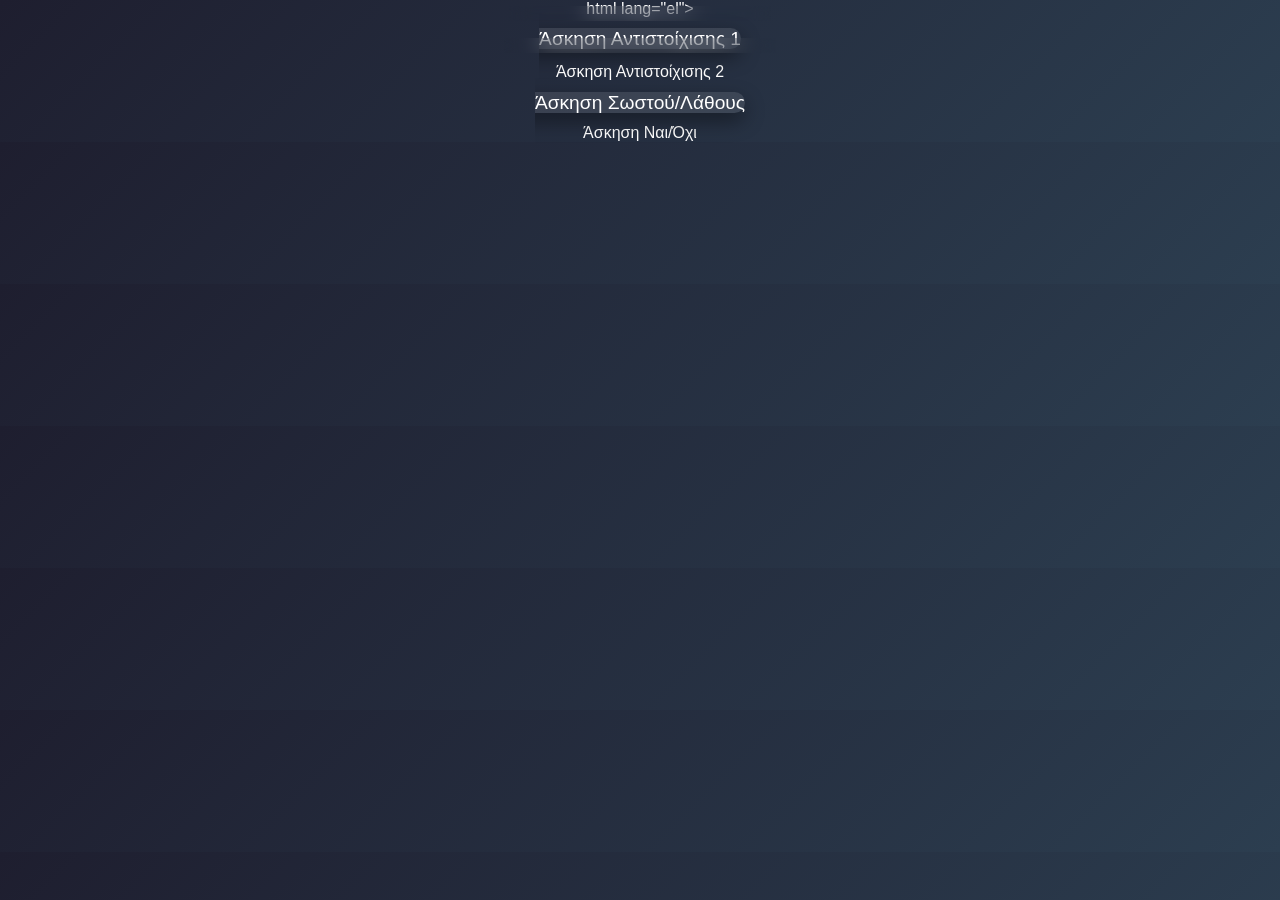
==== index.html @ 5ff459e4 "Add files via upload" ====
<!DOCTYPE html>
<html lang="el">
<head>
	<meta charset="UTF-8">
	<meta name="vierport" content="width=device-width", initial-scake="1.0">
	<title> Ασκήσεις Μαθήματος </title>

	<style>
		body {
			margin: 0;
			font-family: Arial, sans-serif;
			background: linear-gradient(135deg, #1e1e2f, #2c3e50);
			color: white;
			text-align: center;
		}

		header {
			padding: 30px;
			font-size: 2.5em;
			font-weight: bold;
			background: rgba(0,0,0,0.3);
			box-shadow: 0 4px 10px rgba(0,0,0,0.4);
		}

		.container {
			margin-top: 80px;
		}

		.card {
			border-radius: 15px;
			background: rgba(255,255,255,0.1);
			backdrop-filter: blur(10px);
			transition: 0.3s;
			text-decoration: none;
			color: white;
			font-size: 1.2em;
			box-shadow: 0 8px 20px rgba(0,0,0,0.4);
		}

		.card:hover {
			transform: svale(1.05);
			background: rgba(160, 59, 59, 0.2);
		}

		.icon {
			font-size: 2.5em;
			display: block;
			margin-bottom: 10px;
		}

		footer {
			position: fixed;
			bottom: 10px;
			width: 100%;
			font-size: 0.9em;
			opacity: 0.7;
		}
	</style>
</head>

<html>
html lang="el">
<body>

<div class=":container">
	<a href="Match_Exersise_1.htm" class="card">
		<span class="icon"></span>
		Άσκηση Αντιστοίχισης 1
	</a>

	<a href="Match_Exersise_2.htm" class="card"></a>
		<span class="icon"></span>
		Άσκηση Αντιστοίχισης 2
	</a>

	<a href="Askisi_Swsto_Lathos.htm" class="card">
		<span class="icon"></span>
		Άσκηση Σωστού/Λάθους
	</a>

	<a href="Askisi_1.4.htm" class="card"></a>
		<span class="icon"></span>
		Άσκηση Ναι/Όχι
	</a>

<footer>
</footer>

</div>

</body>

</html>
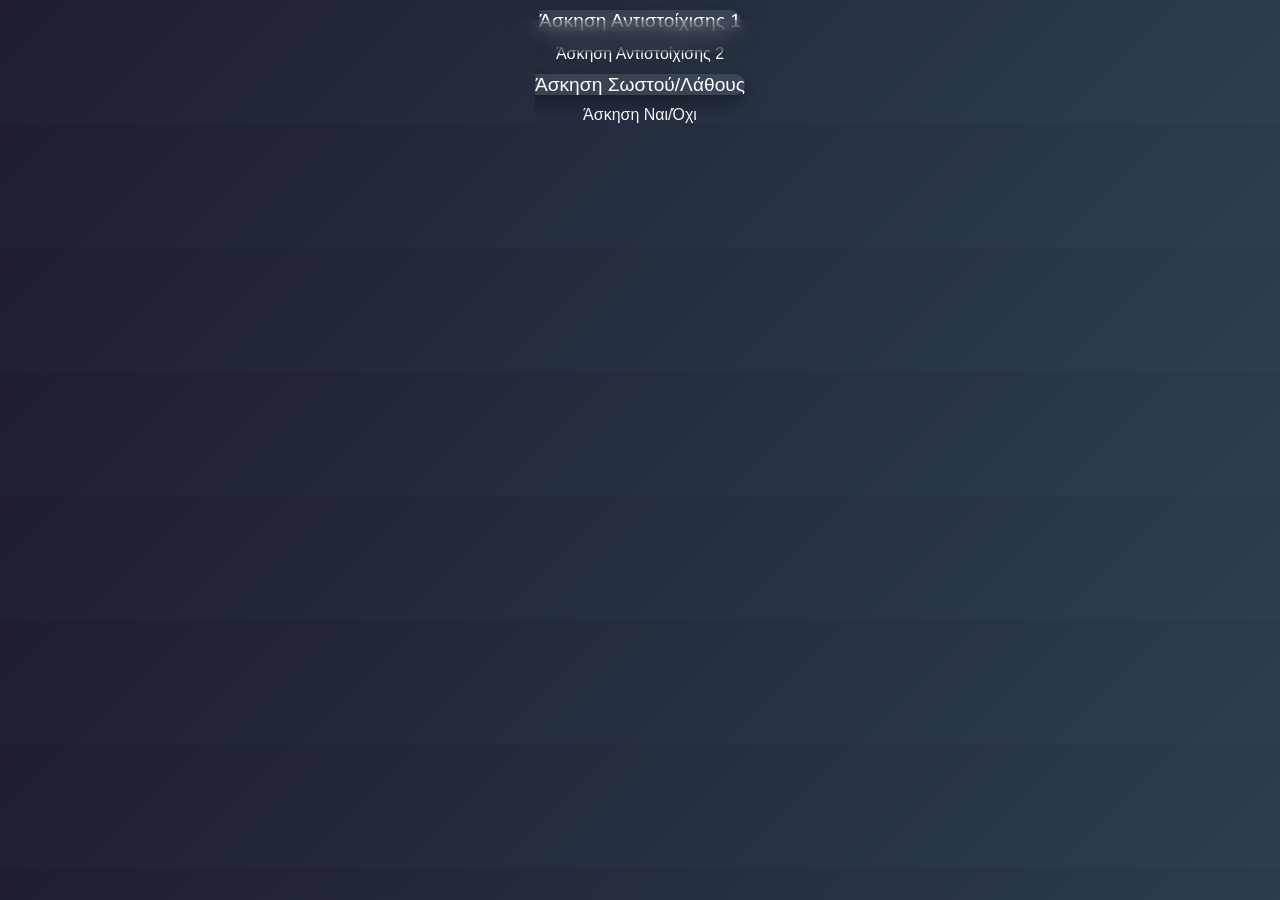
==== commit 3ae6c3fe: "Update index.html" ====
--- a/index.html
+++ b/index.html
@@ -59,26 +59,26 @@
 </head>
 
 <html>
-html lang="el">
+<html lang="el">
 <body>
 
 <div class=":container">
-	<a href="Match_Exersise_1.htm" class="card">
+	<a href="match_exersise_1.htm" class="card">
 		<span class="icon"></span>
 		Άσκηση Αντιστοίχισης 1
 	</a>
 
-	<a href="Match_Exersise_2.htm" class="card"></a>
+	<a href="match_exersise_2.htm" class="card"></a>
 		<span class="icon"></span>
 		Άσκηση Αντιστοίχισης 2
 	</a>
 
-	<a href="Askisi_Swsto_Lathos.htm" class="card">
+	<a href="askisi_swsto_lathos.htm" class="card">
 		<span class="icon"></span>
 		Άσκηση Σωστού/Λάθους
 	</a>
 
-	<a href="Askisi_1.4.htm" class="card"></a>
+	<a href="askisi_1.4.htm" class="card"></a>
 		<span class="icon"></span>
 		Άσκηση Ναι/Όχι
 	</a>
@@ -90,4 +90,4 @@
 
 </body>
 
-</html>+</html>
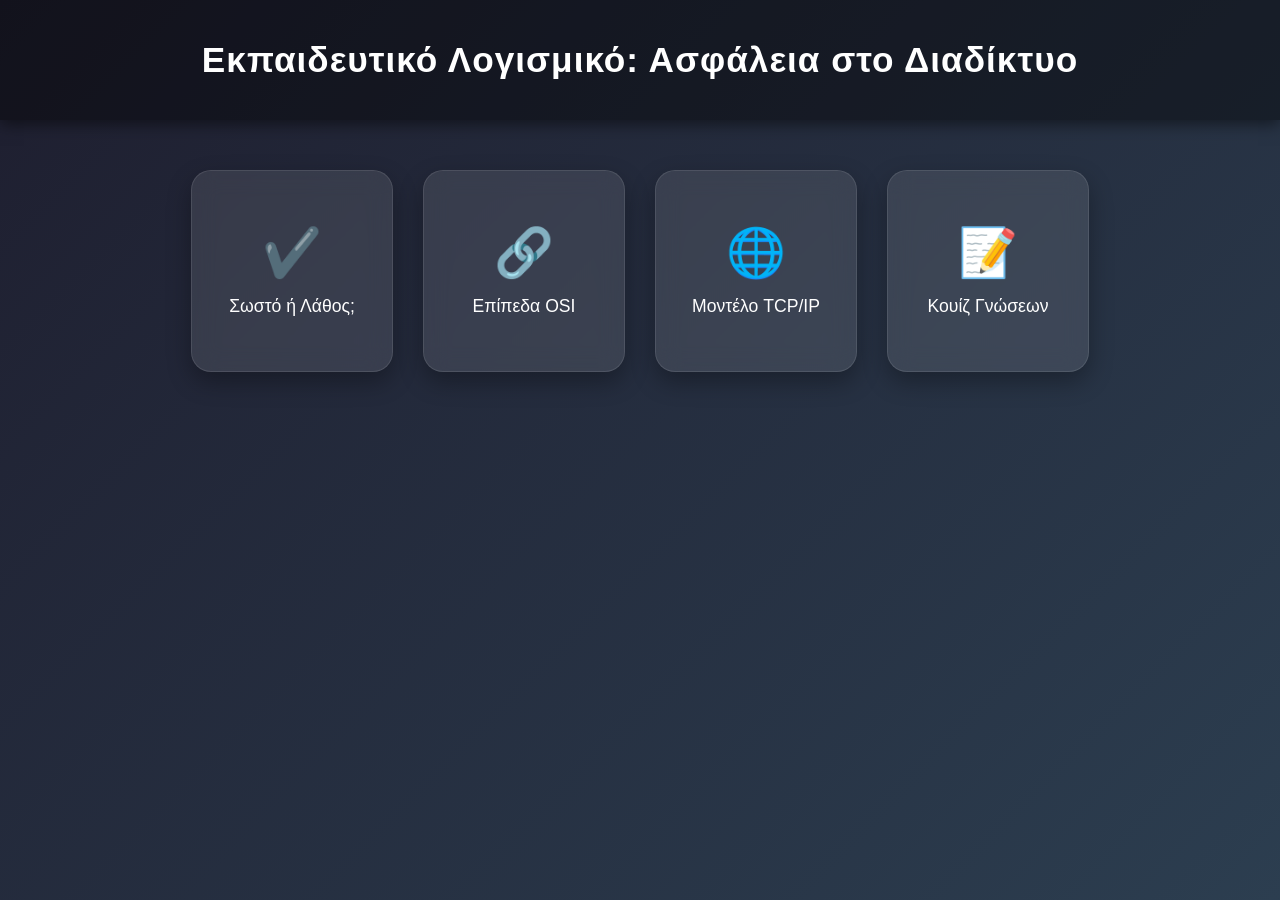
==== commit d92116c8: "Update index.html" ====
--- a/index.html
+++ b/index.html
@@ -1,93 +1,38 @@
 <!DOCTYPE html>
 <html lang="el">
 <head>
-	<meta charset="UTF-8">
-	<meta name="vierport" content="width=device-width", initial-scake="1.0">
-	<title> Ασκήσεις Μαθήματος </title>
-
-	<style>
-		body {
-			margin: 0;
-			font-family: Arial, sans-serif;
-			background: linear-gradient(135deg, #1e1e2f, #2c3e50);
-			color: white;
-			text-align: center;
-		}
-
-		header {
-			padding: 30px;
-			font-size: 2.5em;
-			font-weight: bold;
-			background: rgba(0,0,0,0.3);
-			box-shadow: 0 4px 10px rgba(0,0,0,0.4);
-		}
-
-		.container {
-			margin-top: 80px;
-		}
-
-		.card {
-			border-radius: 15px;
-			background: rgba(255,255,255,0.1);
-			backdrop-filter: blur(10px);
-			transition: 0.3s;
-			text-decoration: none;
-			color: white;
-			font-size: 1.2em;
-			box-shadow: 0 8px 20px rgba(0,0,0,0.4);
-		}
-
-		.card:hover {
-			transform: svale(1.05);
-			background: rgba(160, 59, 59, 0.2);
-		}
-
-		.icon {
-			font-size: 2.5em;
-			display: block;
-			margin-bottom: 10px;
-		}
-
-		footer {
-			position: fixed;
-			bottom: 10px;
-			width: 100%;
-			font-size: 0.9em;
-			opacity: 0.7;
-		}
-	</style>
+    <meta charset="UTF-8">
+    <meta name="viewport" content="width=device-width, initial-scale=1.0">
+    <title>Ασκήσεις Μαθήματος</title>
+    <link rel="stylesheet" href="style.css">
 </head>
-
-<html>
-<html lang="el">
 <body>
 
-<div class=":container">
-	<a href="match_exersise_1.htm" class="card">
-		<span class="icon"></span>
-		Άσκηση Αντιστοίχισης 1
-	</a>
+    <header>
+        Εκπαιδευτικό Λογισμικό: Ασφάλεια στο Διαδίκτυο
+    </header>
 
-	<a href="match_exersise_2.htm" class="card"></a>
-		<span class="icon"></span>
-		Άσκηση Αντιστοίχισης 2
-	</a>
+    <div class="container">
+        <a href="askisi_swsto_lathos.htm" class="card">
+            <div class="icon">✔️</div>
+            <span>Σωστό ή Λάθος;</span>
+        </a>
 
-	<a href="askisi_swsto_lathos.htm" class="card">
-		<span class="icon"></span>
-		Άσκηση Σωστού/Λάθους
-	</a>
+        <a href="match_exersise_1.htm" class="card">
+            <div class="icon">🔗</div>
+            <span>Επίπεδα OSI</span>
+        </a>
 
-	<a href="askisi_1.4.htm" class="card"></a>
-		<span class="icon"></span>
-		Άσκηση Ναι/Όχι
-	</a>
+        <a href="match_exersise_2.htm" class="card">
+            <div class="icon">🌐</div>
+            <span>Μοντέλο TCP/IP</span>
+        </a>
 
-<footer>
-</footer>
-
-</div>
+        <a href="askisi_1.4.htm" class="card">
+            <div class="icon">📝</div>
+            <span>Κουίζ Γνώσεων</span>
+        </a>
+    </div>
 
 </body>
-
 </html>
--- a/style.css
+++ b/style.css
@@ -0,0 +1,83 @@
+/* style.css */
+
+/* Γενικές ρυθμίσεις σώματος */
+body {
+    margin: 0;
+    padding: 0;
+    font-family: 'Segoe UI', Arial, sans-serif;
+    background: linear-gradient(135deg, #1e1e2f, #2c3e50);
+    color: white;
+    text-align: center;
+    min-height: 100vh;
+}
+
+/* Επικεφαλίδα (Header) */
+header {
+    padding: 40px 20px;
+    font-size: 2.2em;
+    font-weight: bold;
+    background: rgba(0, 0, 0, 0.4);
+    box-shadow: 0 4px 15px rgba(0, 0, 0, 0.5);
+    letter-spacing: 1px;
+}
+
+/* Κύριο πλαίσιο περιεχομένου */
+.container {
+    display: flex;
+    flex-wrap: wrap;
+    justify-content: center;
+    gap: 30px;
+    padding: 50px 20px;
+    max-width: 1200px;
+    margin: 0 auto;
+}
+
+/* Κάρτες (Cards) */
+.card {
+    display: flex;
+    flex-direction: column;
+    align-items: center;
+    justify-content: center;
+    width: 200px;
+    height: 200px;
+    border-radius: 20px;
+    background: rgba(255, 255, 255, 0.1);
+    backdrop-filter: blur(12px);
+    -webkit-backdrop-filter: blur(12px); /* Για Safari */
+    border: 1px solid rgba(255, 255, 255, 0.1);
+    transition: all 0.4s cubic-bezier(0.175, 0.885, 0.32, 1.275);
+    text-decoration: none;
+    color: white;
+    box-shadow: 0 10px 25px rgba(0, 0, 0, 0.3);
+}
+
+/* Εφέ στο Hover */
+.card:hover {
+    transform: translateY(-10px) scale(1.05);
+    background: rgba(160, 59, 59, 0.3);
+    box-shadow: 0 15px 35px rgba(160, 59, 59, 0.4);
+    border: 1px solid rgba(160, 59, 59, 0.5);
+}
+
+/* Εικονίδια μέσα στις κάρτες */
+.icon {
+    font-size: 3em;
+    margin-bottom: 15px;
+}
+
+/* Κείμενο κάρτας */
+.card span {
+    font-size: 1.1em;
+    font-weight: 500;
+}
+
+/* Mobile Friendly Ρυθμίσεις */
+@media (max-width: 600px) {
+    header {
+        font-size: 1.8em;
+    }
+    .card {
+        width: 160px;
+        height: 160px;
+    }
+}
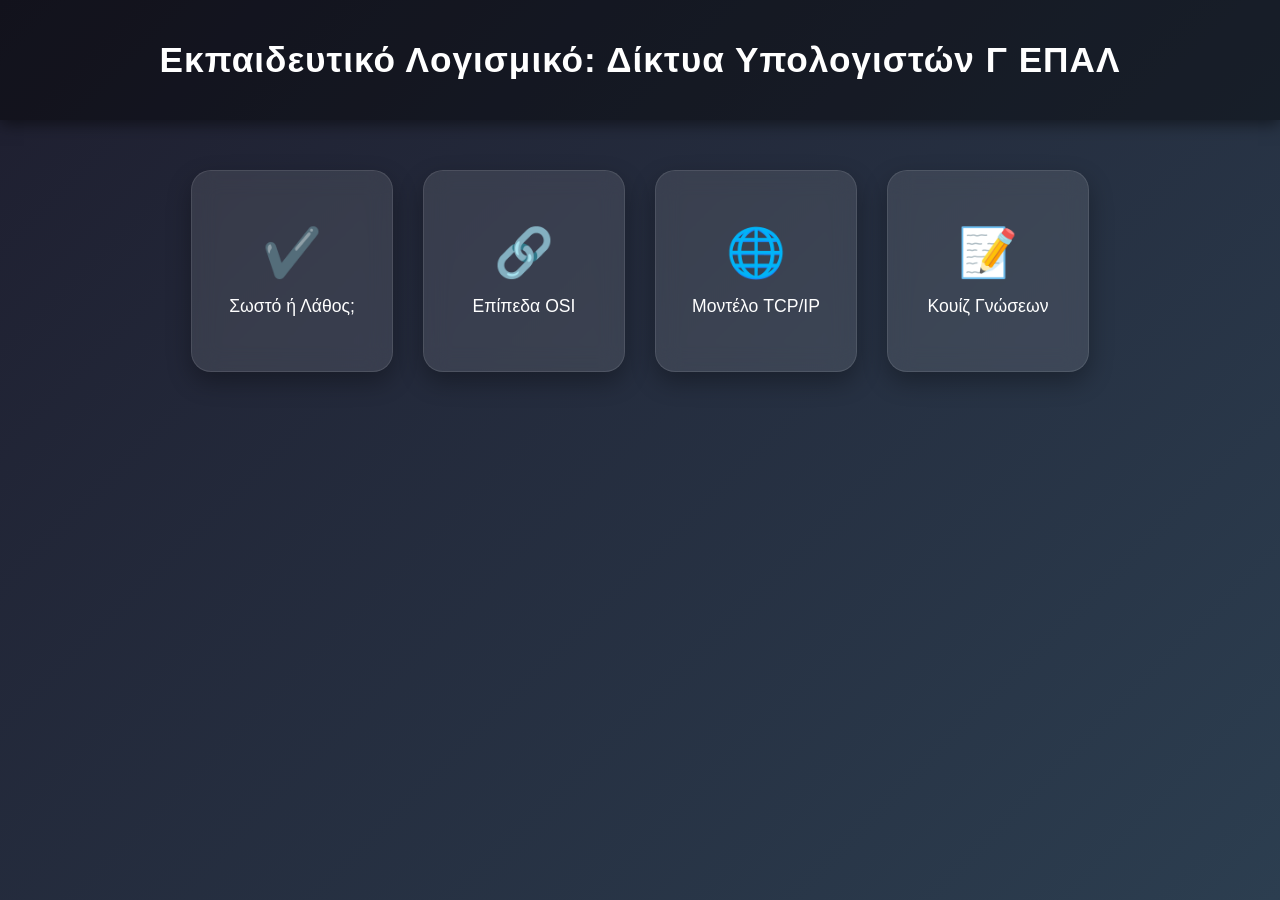
==== commit d43274d6: "Update index.html" ====
--- a/index.html
+++ b/index.html
@@ -9,7 +9,7 @@
 <body>
 
     <header>
-        Εκπαιδευτικό Λογισμικό: Ασφάλεια στο Διαδίκτυο
+        Εκπαιδευτικό Λογισμικό: Δίκτυα Υπολογιστών Γ ΕΠΑΛ
     </header>
 
     <div class="container">
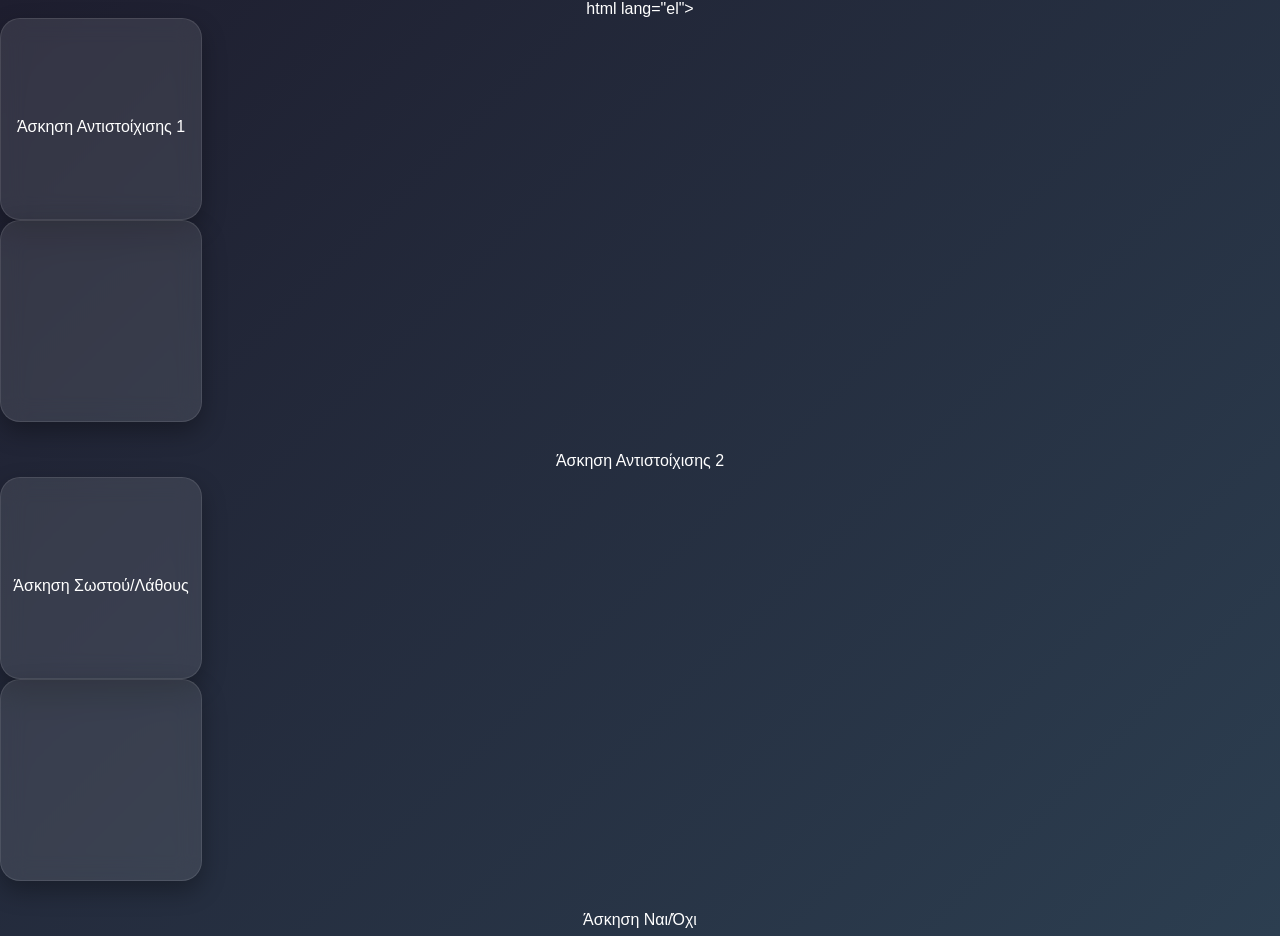
==== commit 07f6f964: "Add files via upload" ====
--- a/index.html
+++ b/index.html
@@ -1,38 +1,43 @@
 <!DOCTYPE html>
 <html lang="el">
 <head>
-    <meta charset="UTF-8">
-    <meta name="viewport" content="width=device-width, initial-scale=1.0">
-    <title>Ασκήσεις Μαθήματος</title>
-    <link rel="stylesheet" href="style.css">
+	<meta charset="UTF-8">
+	<meta name="viewport" content="width=device-width, initial-scale="1.0">
+	<title> Ασκήσεις Μαθήματος </title>
+
+	<link rel="stylesheet" href="style.css">
 </head>
+
+<html>
+html lang="el">
 <body>
 
-    <header>
-        Εκπαιδευτικό Λογισμικό: Δίκτυα Υπολογιστών Γ ΕΠΑΛ
-    </header>
+<div class=":container">
+	<a href="match_exersise_1.htm" class="card">
+		<span class="icon"></span>
+		Άσκηση Αντιστοίχισης 1
+	</a>
 
-    <div class="container">
-        <a href="askisi_swsto_lathos.htm" class="card">
-            <div class="icon">✔️</div>
-            <span>Σωστό ή Λάθος;</span>
-        </a>
+	<a href="match_exersise_2.htm" class="card"></a>
+		<span class="icon"></span>
+		Άσκηση Αντιστοίχισης 2
+	</a>
 
-        <a href="match_exersise_1.htm" class="card">
-            <div class="icon">🔗</div>
-            <span>Επίπεδα OSI</span>
-        </a>
+	<a href="askisi_swsto_lathos.htm" class="card">
+		<span class="icon"></span>
+		Άσκηση Σωστού/Λάθους
+	</a>
 
-        <a href="match_exersise_2.htm" class="card">
-            <div class="icon">🌐</div>
-            <span>Μοντέλο TCP/IP</span>
-        </a>
+	<a href="askisi_1.4.htm" class="card"></a>
+		<span class="icon"></span>
+		Άσκηση Ναι/Όχι
+	</a>
 
-        <a href="askisi_1.4.htm" class="card">
-            <div class="icon">📝</div>
-            <span>Κουίζ Γνώσεων</span>
-        </a>
-    </div>
+<footer>
+</footer>
+
+</div>
 
 </body>
-</html>
+
+</html>
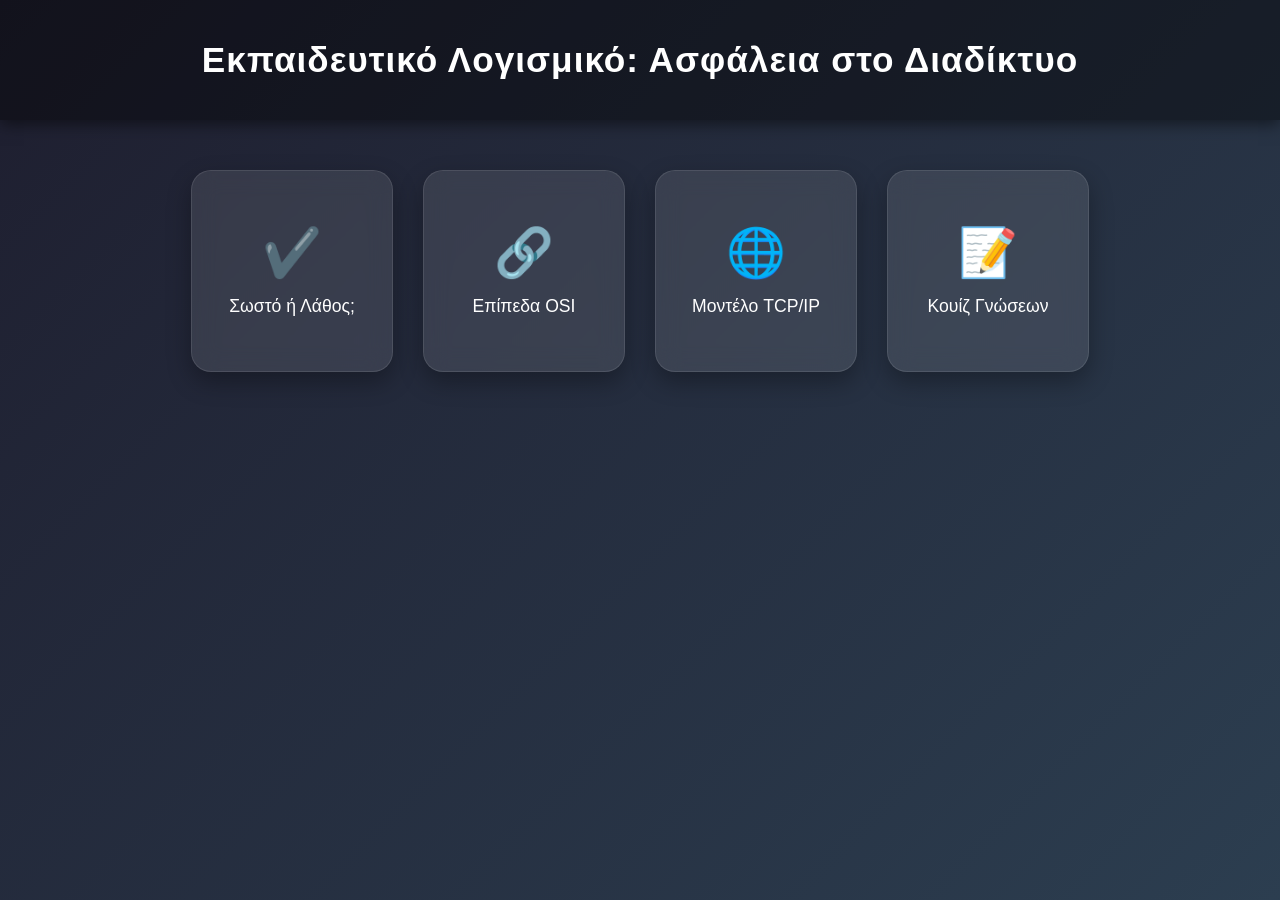
==== commit d9ec97bd: "Add files via upload" ====
--- a/index.html
+++ b/index.html
@@ -1,43 +1,38 @@
 <!DOCTYPE html>
 <html lang="el">
 <head>
-	<meta charset="UTF-8">
-	<meta name="viewport" content="width=device-width, initial-scale="1.0">
-	<title> Ασκήσεις Μαθήματος </title>
-
-	<link rel="stylesheet" href="style.css">
+    <meta charset="UTF-8">
+    <meta name="viewport" content="width=device-width, initial-scale=1.0">
+    <title>Ασκήσεις Μαθήματος</title>
+    <link rel="stylesheet" href="style.css">
 </head>
-
-<html>
-html lang="el">
 <body>
 
-<div class=":container">
-	<a href="match_exersise_1.htm" class="card">
-		<span class="icon"></span>
-		Άσκηση Αντιστοίχισης 1
-	</a>
+    <header>
+        Εκπαιδευτικό Λογισμικό: Ασφάλεια στο Διαδίκτυο
+    </header>
 
-	<a href="match_exersise_2.htm" class="card"></a>
-		<span class="icon"></span>
-		Άσκηση Αντιστοίχισης 2
-	</a>
+    <div class="container">
+        <a href="askisi_swsto_lathos.htm" class="card">
+            <div class="icon">✔️</div>
+            <span>Σωστό ή Λάθος;</span>
+        </a>
 
-	<a href="askisi_swsto_lathos.htm" class="card">
-		<span class="icon"></span>
-		Άσκηση Σωστού/Λάθους
-	</a>
+        <a href="match_exersise_1.htm" class="card">
+            <div class="icon">🔗</div>
+            <span>Επίπεδα OSI</span>
+        </a>
 
-	<a href="askisi_1.4.htm" class="card"></a>
-		<span class="icon"></span>
-		Άσκηση Ναι/Όχι
-	</a>
+        <a href="match_exersise_2.htm" class="card">
+            <div class="icon">🌐</div>
+            <span>Μοντέλο TCP/IP</span>
+        </a>
 
-<footer>
-</footer>
-
-</div>
+        <a href="askisi_1.4.htm" class="card">
+            <div class="icon">📝</div>
+            <span>Κουίζ Γνώσεων</span>
+        </a>
+    </div>
 
 </body>
-
 </html>
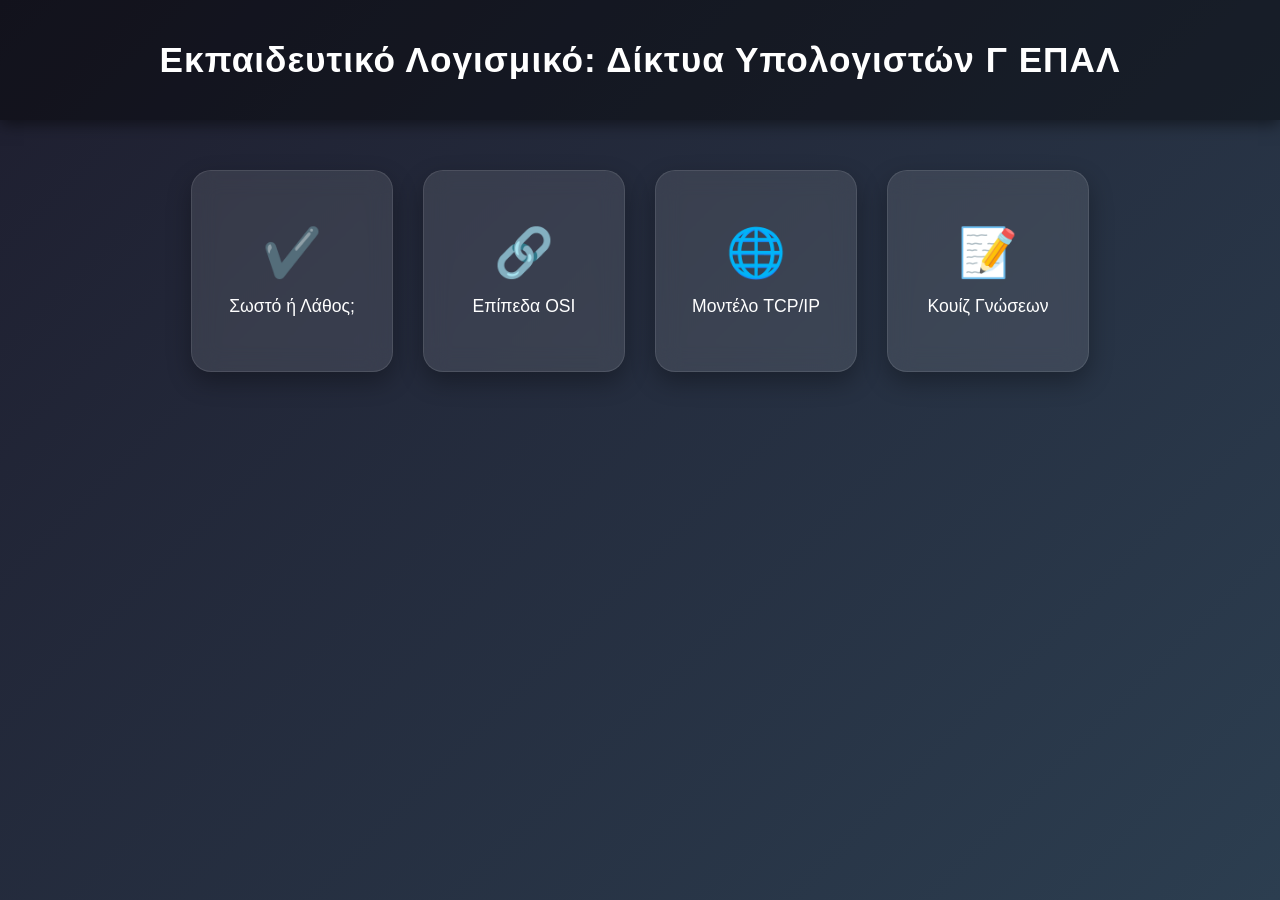
==== commit 5327ec88: "Add files via upload" ====
--- a/index.html
+++ b/index.html
@@ -9,7 +9,7 @@
 <body>
 
     <header>
-        Εκπαιδευτικό Λογισμικό: Ασφάλεια στο Διαδίκτυο
+        Εκπαιδευτικό Λογισμικό: Δίκτυα Υπολογιστών Γ ΕΠΑΛ
     </header>
 
     <div class="container">
